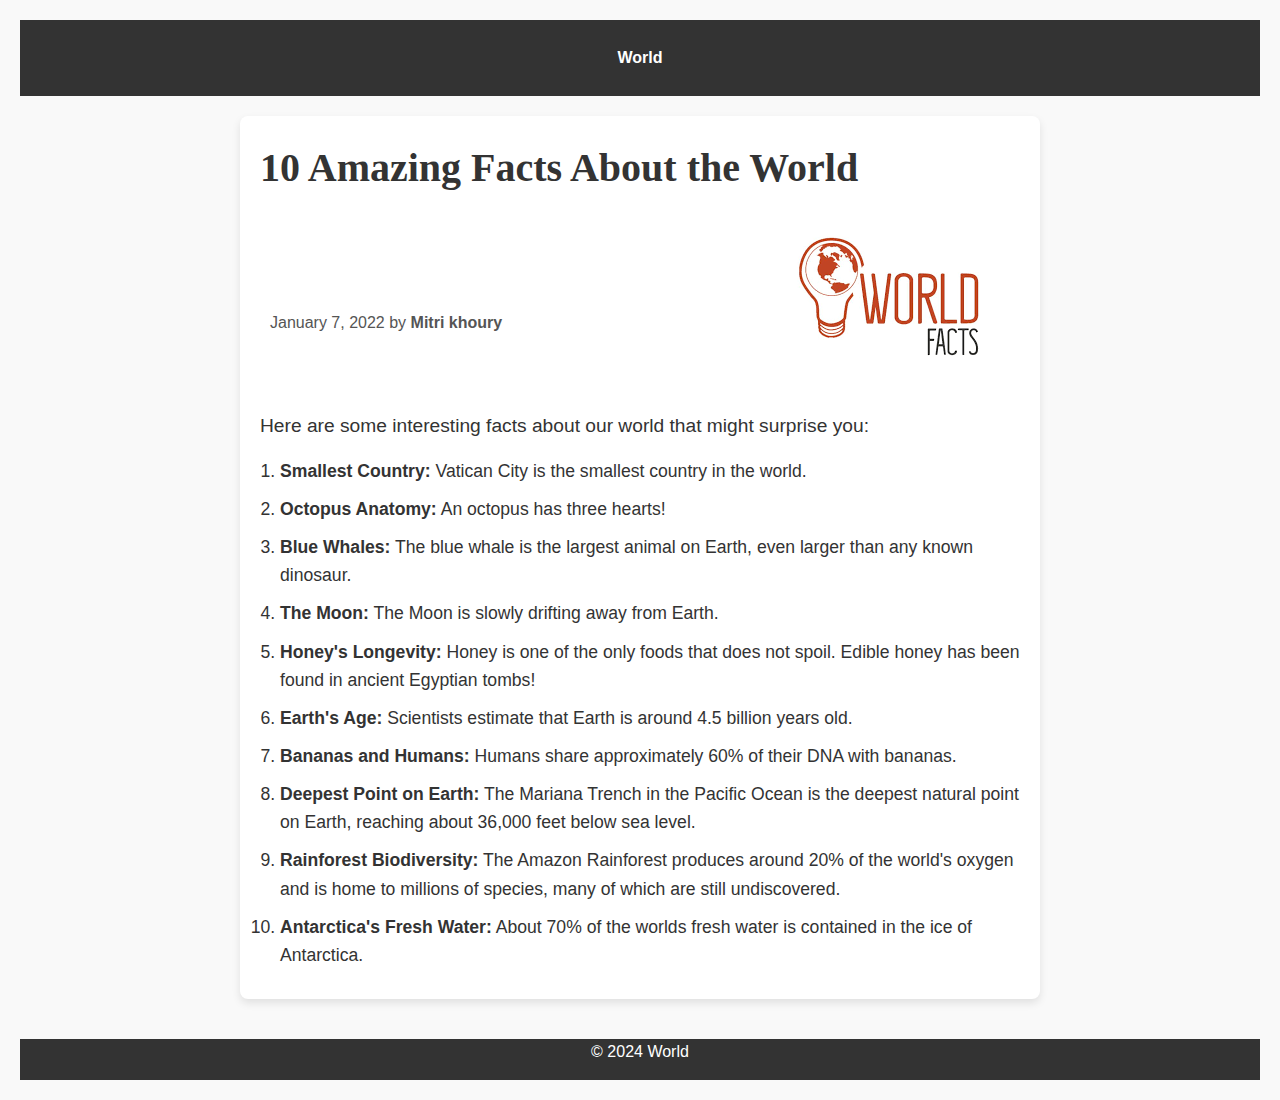
==== fact_world.html @ 6925b437 "world fact post blog" ====
<!DOCTYPE html>
<html lang="en">
<head>
  <meta charset="UTF-8">
  <meta name="viewport" content="width=device-width, initial-scale=1.0">
  <title>10 Amazing Facts About the World</title>
  <link rel="stylesheet" href="assets/css/All_styles.css">
</head>
<body>
    
  <header class="header-blog">
    <nav class="navbar">
      <a href="index.html" class="nav-link">World</a>
    </nav>
  </header>

  <main class="content">
    <article class="blog-post">
      <h1 class="post-title">10 Amazing Facts About the World</h1>
      <div class="box">
        <p class="post-meta">January 7, 2022 by <strong>Mitri khoury</strong></p>
        <figure>
          <img src="assets/images/world_fact.png" alt="world fact image">
          <!-- <figcaption>Caption describing the image</figcaption> -->
        </figure>
      </div>
      <p class="intro">Here are some interesting facts about our world that might surprise you:</p>
      <ol class="facts-list">
        <li><strong>Smallest Country:</strong> Vatican City is the smallest country in the world.</li>
        <li><strong>Octopus Anatomy:</strong> An octopus has three hearts!</li>
        <li><strong>Blue Whales:</strong> The blue whale is the largest animal on Earth, even larger than any known dinosaur.</li>
        <li><strong>The Moon:</strong> The Moon is slowly drifting away from Earth.</li>
        <li><strong>Honey's Longevity:</strong> Honey is one of the only foods that does not spoil. Edible honey has been found in ancient Egyptian tombs!</li>
        <li><strong>Earth's Age:</strong> Scientists estimate that Earth is around 4.5 billion years old.</li>
        <li><strong>Bananas and Humans:</strong> Humans share approximately 60% of their DNA with bananas.</li>
        <li><strong>Deepest Point on Earth:</strong> The Mariana Trench in the Pacific Ocean is the deepest natural point on Earth, reaching about 36,000 feet below sea level.</li>
        <li><strong>Rainforest Biodiversity:</strong> The Amazon Rainforest produces around 20% of the world's oxygen and is home to millions of species, many of which are still undiscovered.</li>
        <li><strong>Antarctica's Fresh Water:</strong> About 70% of the worlds fresh water is contained in the ice of Antarctica.</li>
      </ol>
    </article>
  </main>

  <footer class="footer">
    <p>&copy; 2024 World</p>
  </footer>
</body>
</html>
---- assets/css/All_styles.css ----
@import url('main.css');
@import url('layout.css');
@import url('blog_post.css');
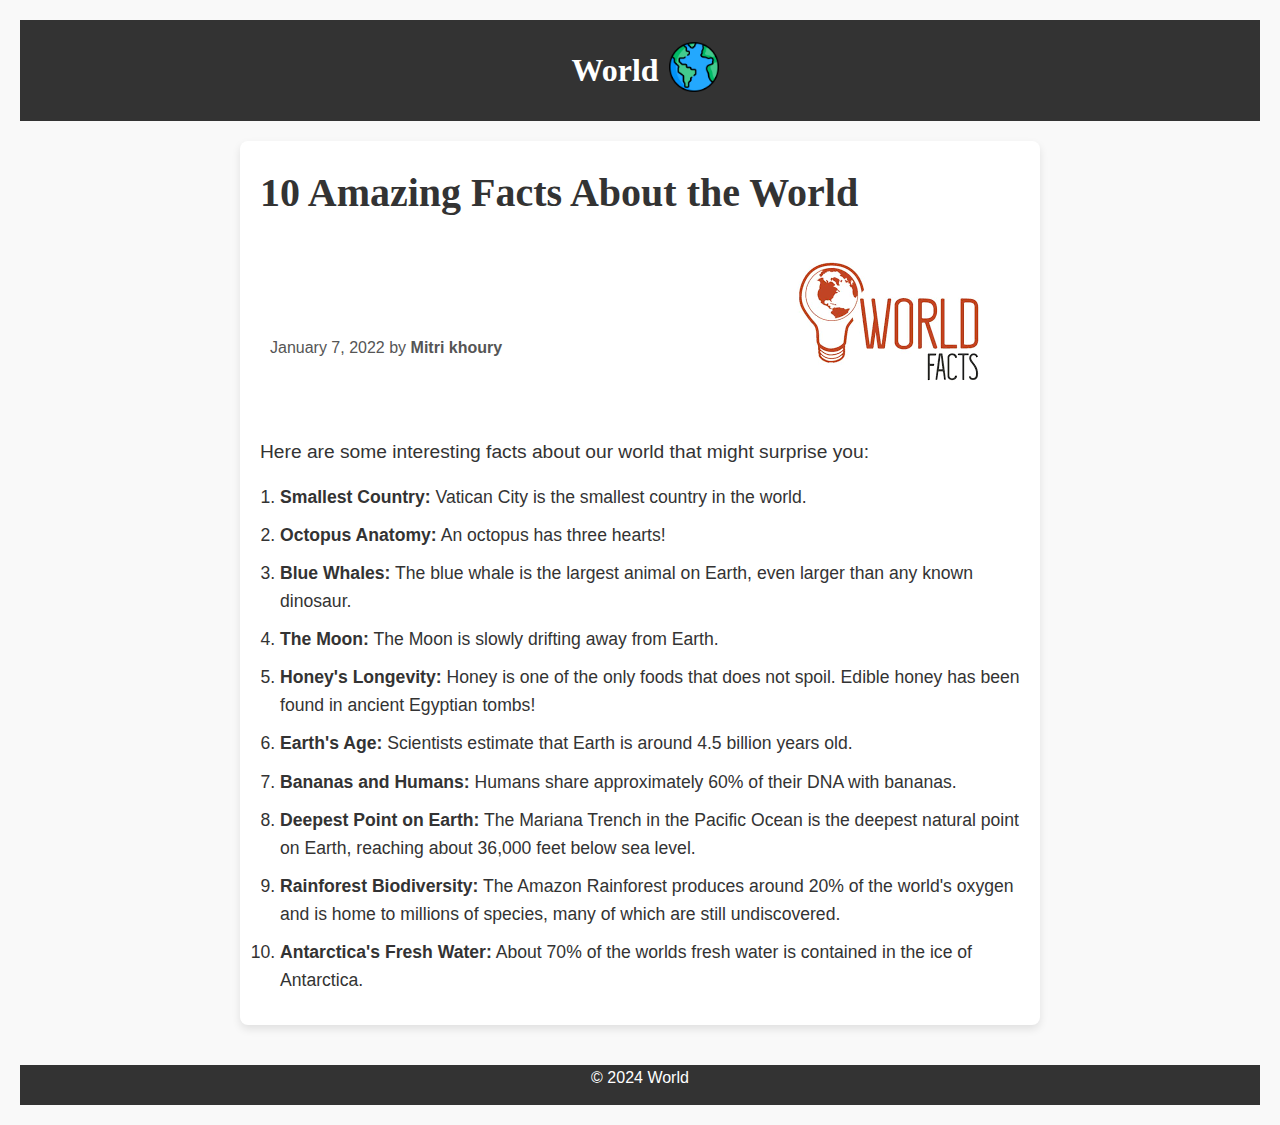
==== commit e6420658: "final commit" ====
--- a/fact_world.html
+++ b/fact_world.html
@@ -9,8 +9,12 @@
 <body>
     
   <header class="header-blog">
-    <nav class="navbar">
-      <a href="index.html" class="nav-link">World</a>
+    <nav>
+      <a href="index.html" class="nav-link"><h1>World</h1></a>
+     <figure>
+        <img class="image" src="assets/images/world_icon.png" alt="World Image">
+        <!-- <figcaption>World Image</figcaption> -->
+      </figure>
     </nav>
   </header>
 
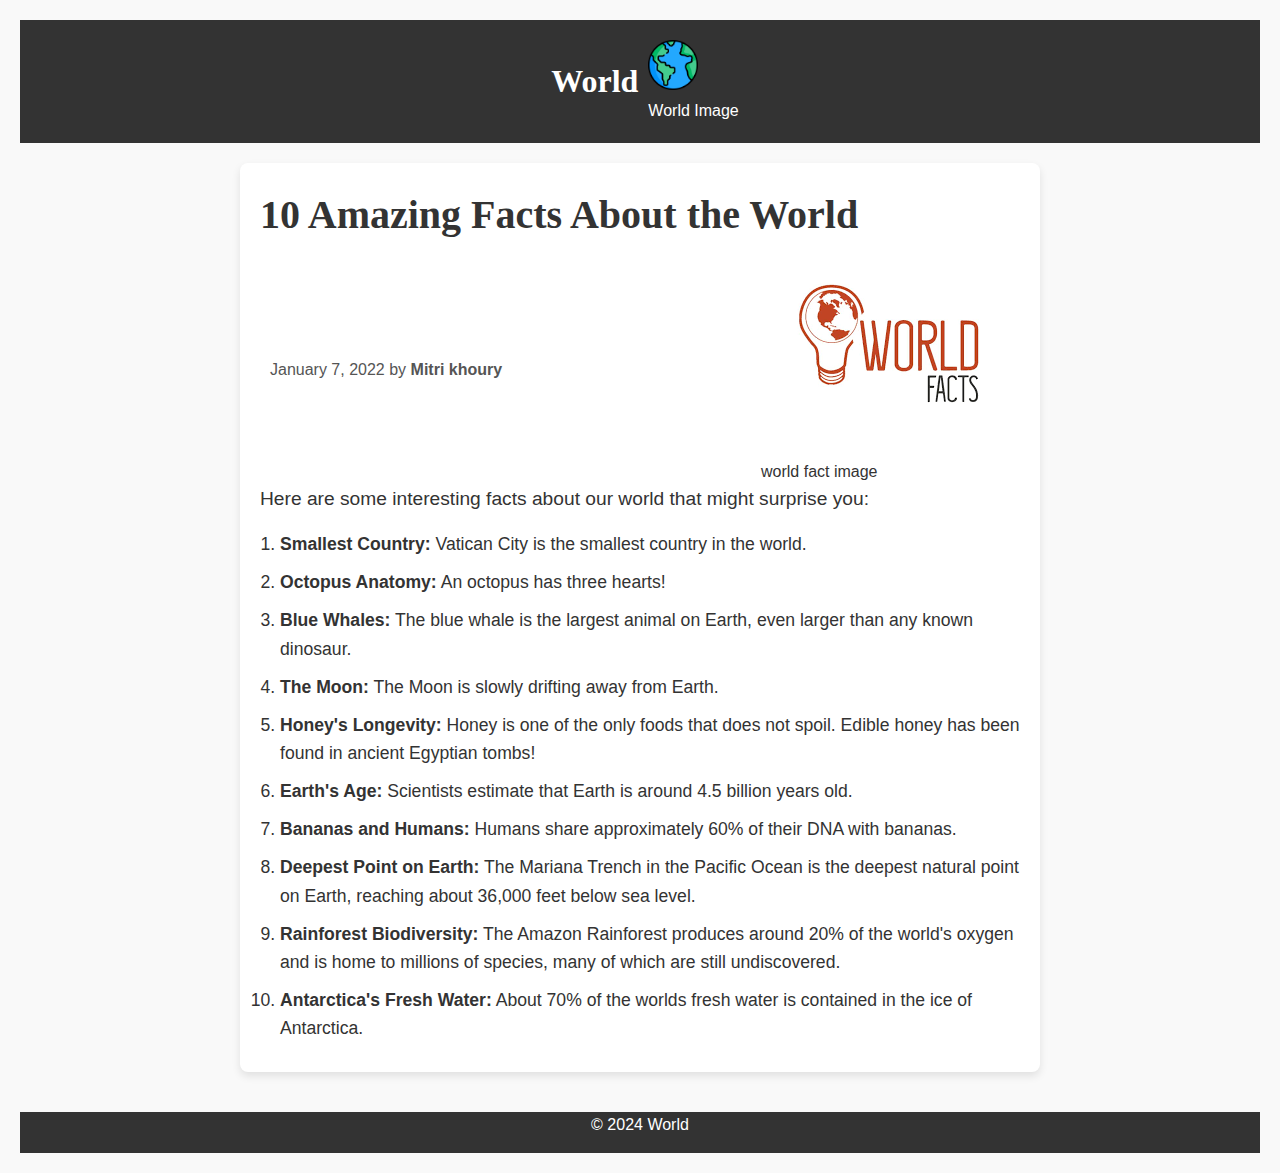
==== commit 10885b56: "Uncomment the caption for all images" ====
--- a/fact_world.html
+++ b/fact_world.html
@@ -13,7 +13,7 @@
       <a href="index.html" class="nav-link"><h1>World</h1></a>
      <figure>
         <img class="image" src="assets/images/world_icon.png" alt="World Image">
-        <!-- <figcaption>World Image</figcaption> -->
+        <figcaption>World Image</figcaption>
       </figure>
     </nav>
   </header>
@@ -25,7 +25,7 @@
         <p class="post-meta">January 7, 2022 by <strong>Mitri khoury</strong></p>
         <figure>
           <img src="assets/images/world_fact.png" alt="world fact image">
-          <!-- <figcaption>Caption describing the image</figcaption> -->
+          <figcaption>world fact image</figcaption>
         </figure>
       </div>
       <p class="intro">Here are some interesting facts about our world that might surprise you:</p>
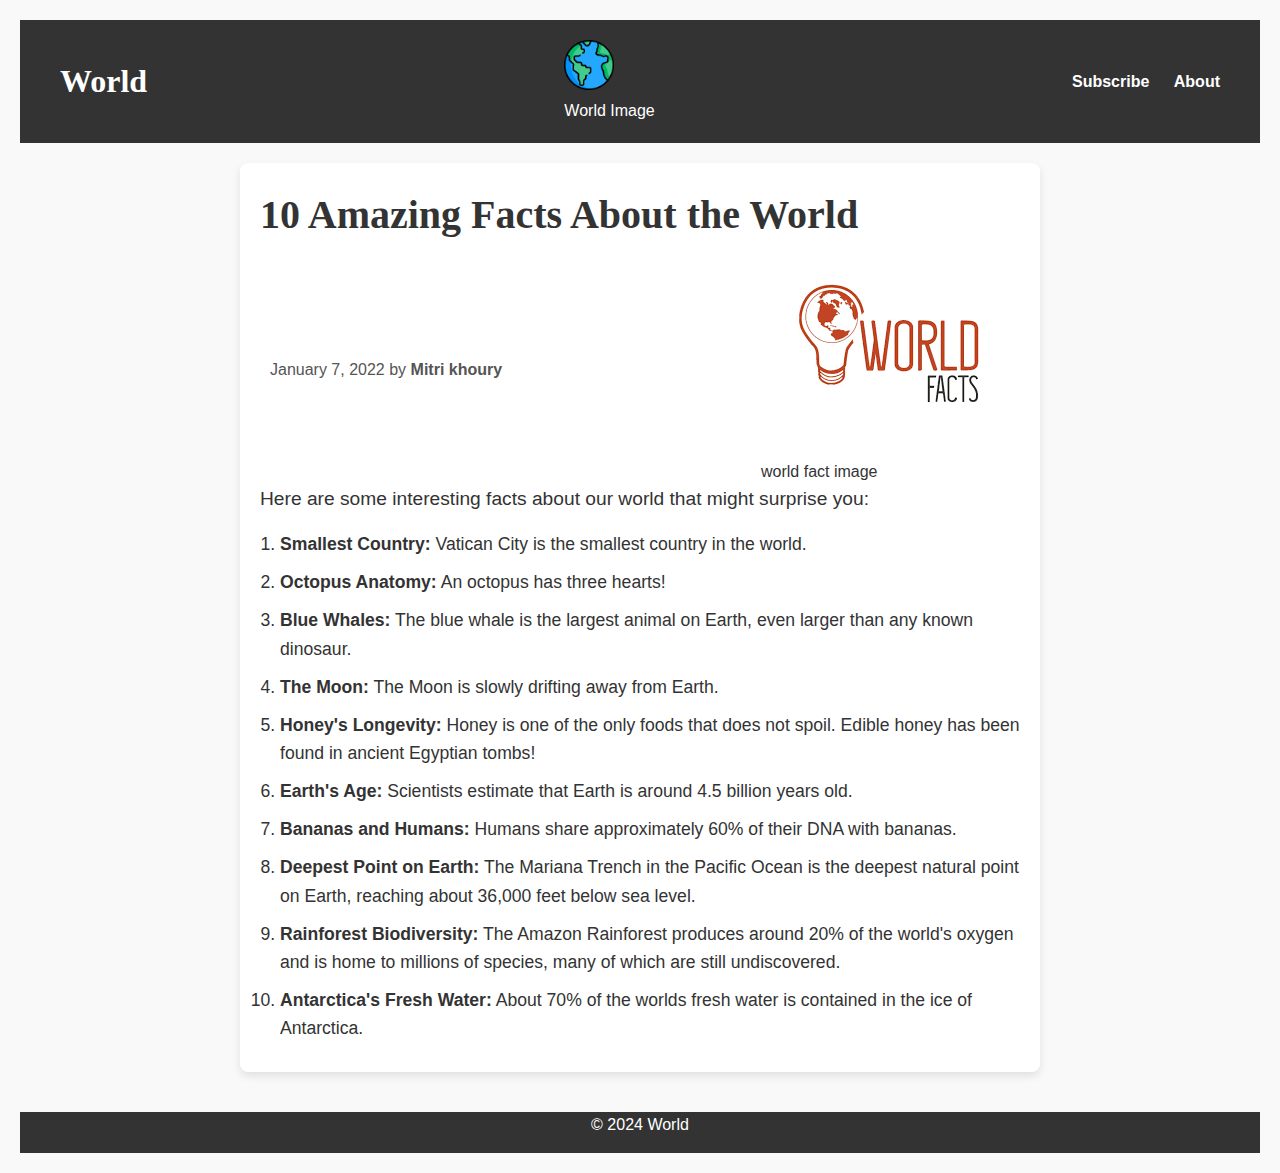
==== commit 9923e095: "add nav bar" ====
--- a/fact_world.html
+++ b/fact_world.html
@@ -15,6 +15,11 @@
         <img class="image" src="assets/images/world_icon.png" alt="World Image">
         <figcaption>World Image</figcaption>
       </figure>
+       <div class="nav-menu">
+        <a href="#" class="nav-link">Subscribe</a>
+        <a href="#" class="nav-link">About</a>
+      </div>
+
     </nav>
   </header>
 
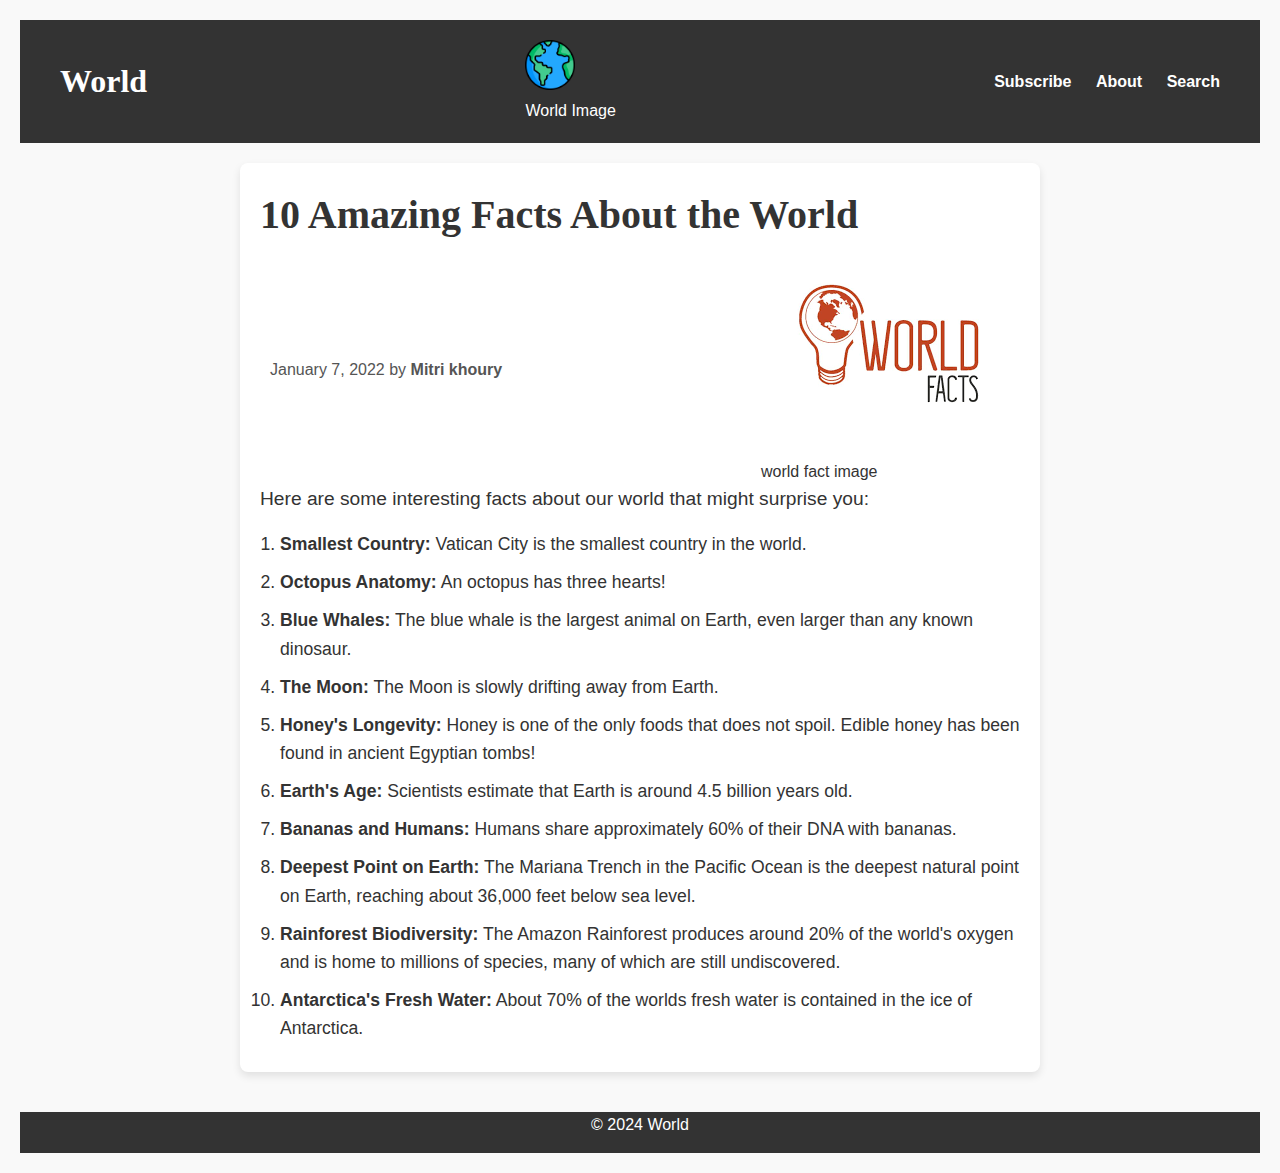
==== commit 89490e31: "add Search link" ====
--- a/fact_world.html
+++ b/fact_world.html
@@ -18,6 +18,7 @@
        <div class="nav-menu">
         <a href="#" class="nav-link">Subscribe</a>
         <a href="#" class="nav-link">About</a>
+        <a href="#" class="nav-link">Search</a>
       </div>
 
     </nav>
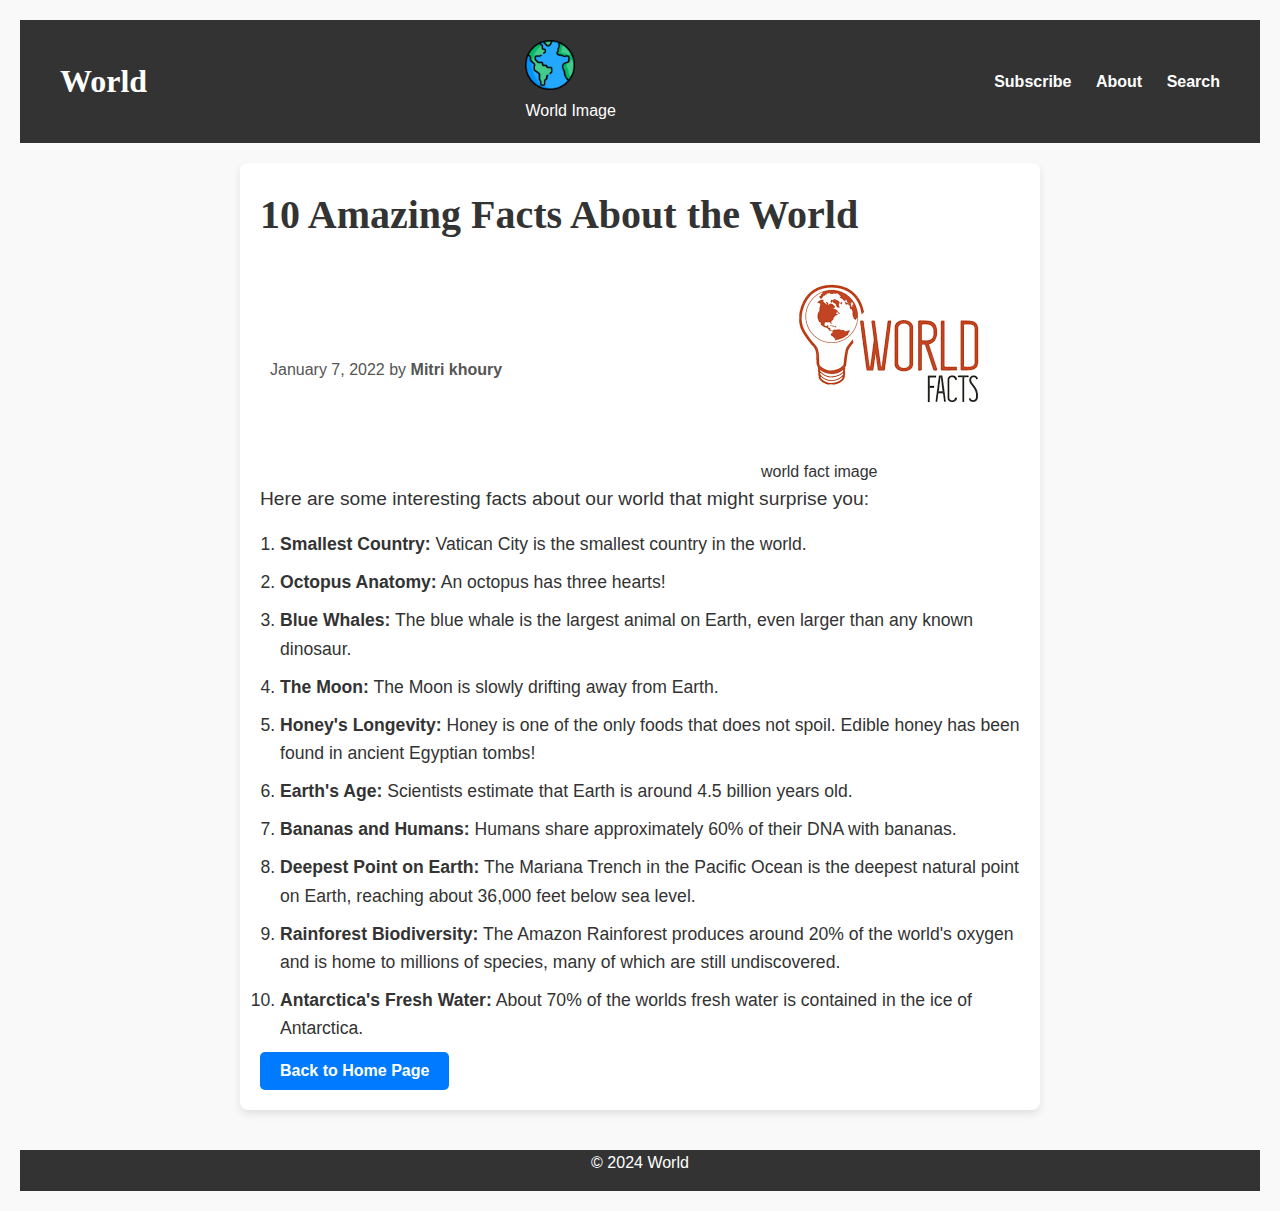
==== commit 3a35e2c2: "add back button to home page" ====
--- a/fact_world.html
+++ b/fact_world.html
@@ -47,6 +47,9 @@
         <li><strong>Rainforest Biodiversity:</strong> The Amazon Rainforest produces around 20% of the world's oxygen and is home to millions of species, many of which are still undiscovered.</li>
         <li><strong>Antarctica's Fresh Water:</strong> About 70% of the worlds fresh water is contained in the ice of Antarctica.</li>
       </ol>
+    <a href="index.html" class="back-button">
+        <button type="button">Back to Home Page</button>
+    </a>
     </article>
   </main>
 
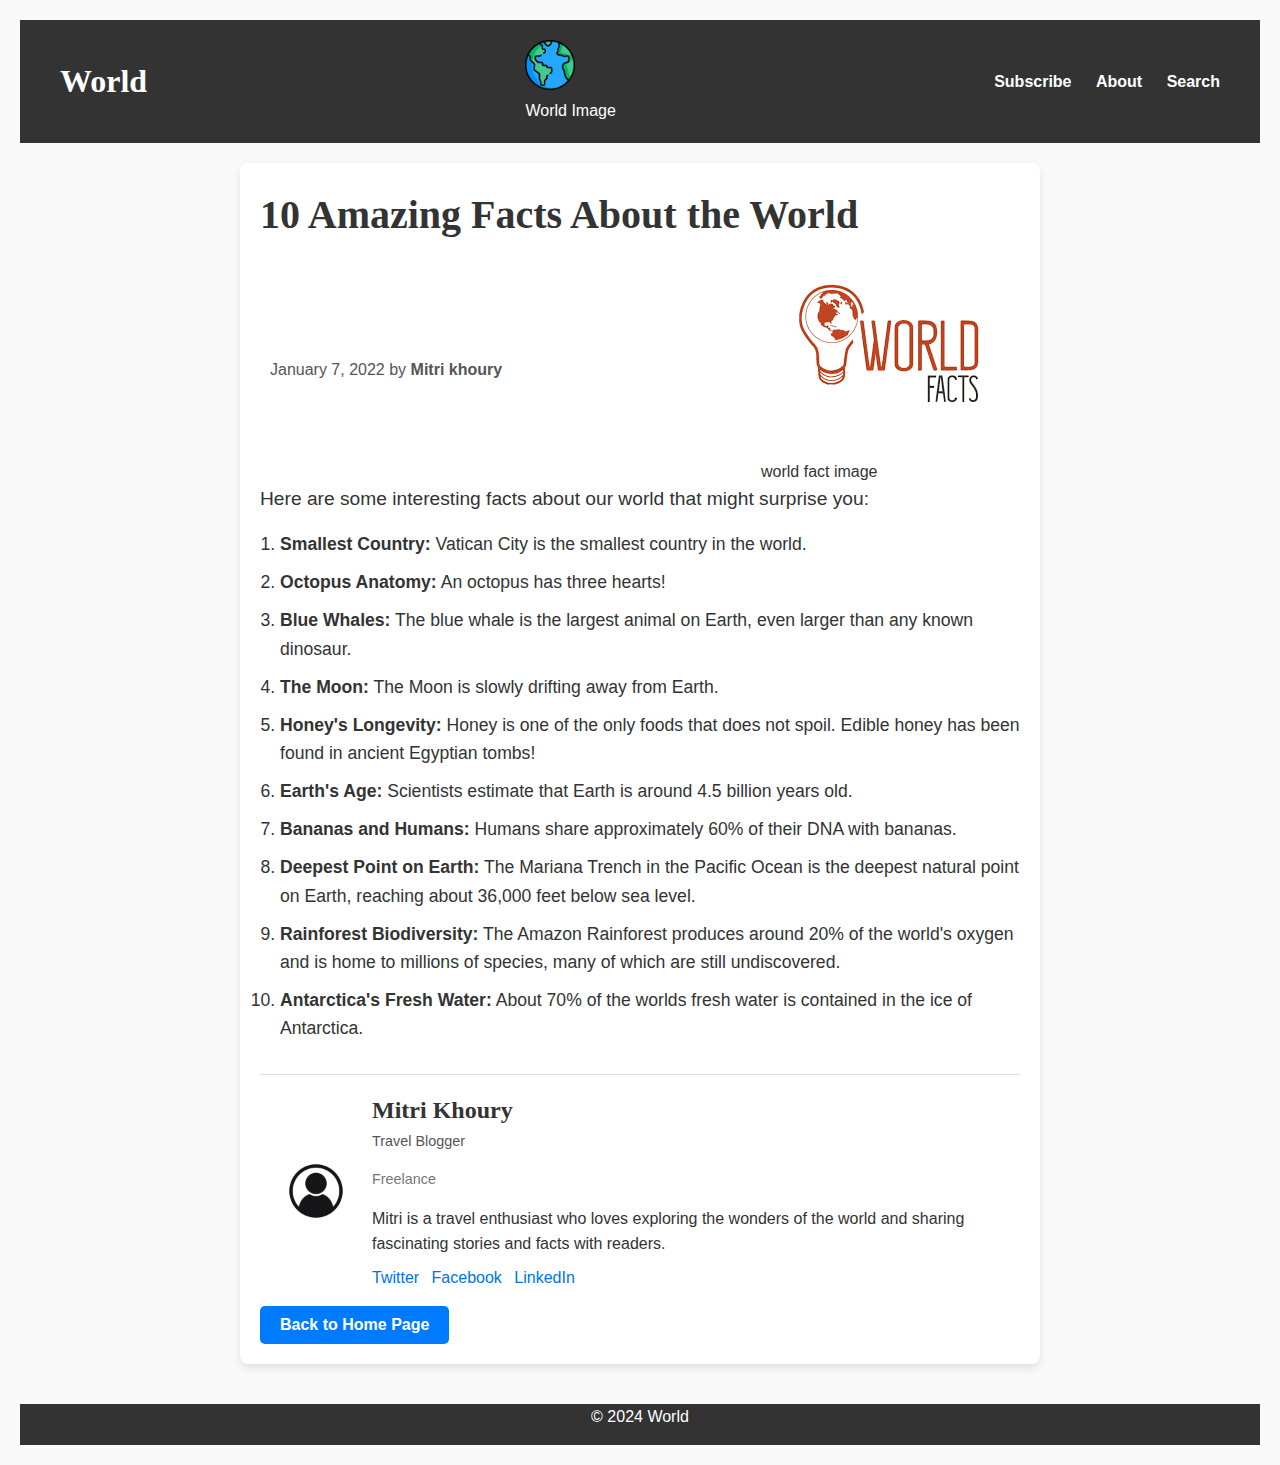
==== commit 9e137b75: "add section for auther in blog post" ====
--- a/fact_world.html
+++ b/fact_world.html
@@ -47,6 +47,22 @@
         <li><strong>Rainforest Biodiversity:</strong> The Amazon Rainforest produces around 20% of the world's oxygen and is home to millions of species, many of which are still undiscovered.</li>
         <li><strong>Antarctica's Fresh Water:</strong> About 70% of the worlds fresh water is contained in the ice of Antarctica.</li>
       </ol>
+
+      <section class="author-info">
+        <img src="assets/images/auther_icon.jpg" alt="Author's Avatar" class="author-avatar">
+        <div class="author-details">
+          <h3>Mitri Khoury</h3>
+          <p class="author-title">Travel Blogger</p>
+          <p class="author-company">Freelance</p>
+          <p class="author-bio">Mitri is a travel enthusiast who loves exploring the wonders of the world and sharing fascinating stories and facts with readers.</p>
+          <div class="social-sharing">
+            <a href="#">Twitter</a>
+            <a href="#">Facebook</a>
+            <a href="#">LinkedIn</a>
+          </div>
+        </div>
+      </section>
+
     <a href="index.html" class="back-button">
         <button type="button">Back to Home Page</button>
     </a>
